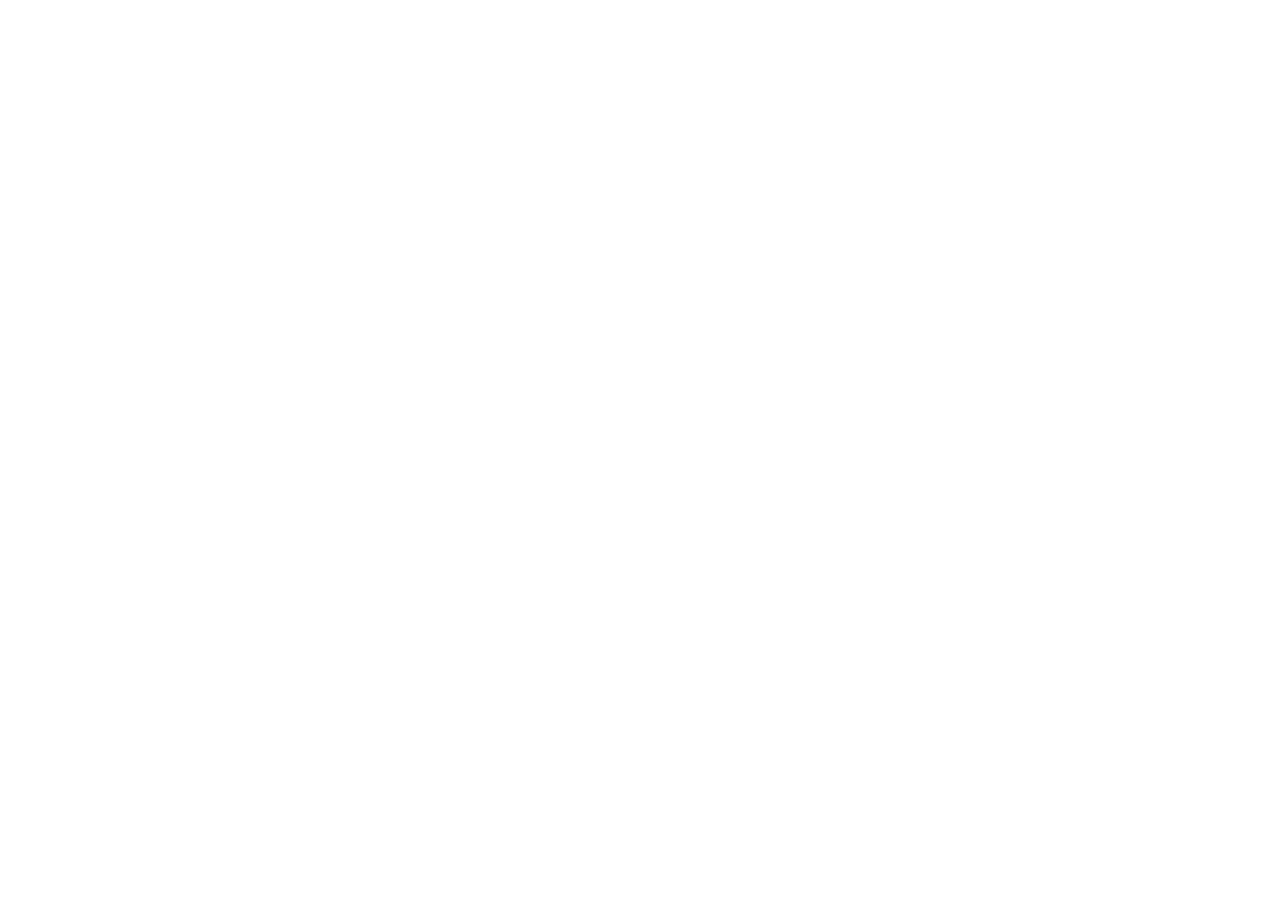
==== index.html @ a15e1811 "Initial commit" ====
<!DOCTYPE html>
<html lang="en">
<head>
    <meta charset="UTF-8">
    <meta http-equiv="X-UA-Compatible" content="IE=edge">
    <meta name="viewport" content="width=device-width, initial-scale=1.0">
    <title>Document</title>
    <link rel="stylesheet" href="css/normalize.css">
    <link href="https://fonts.googleapis.com/css2?family=Open+Sans&family=PT+Sans:wght@400;700&display=swap" rel="stylesheet">
    <link rel="stylesheet" href="css/style.css">

</head>
<body>
    
</body>
</html>
---- css/style.css ----
:root{
    --fuenteHeading: 'PT sans', sans-serif;
    --fuenteParrafos: 'Opens Sans', sans-serif;

    --primario: #784D3C;
    --blanco: #ffffff;
    --negro: #000000;

}

html {
    box-sizing: border-box;
    font-size: 62.5%;/*1 rem = 10px*/
}
*, *:before, *:after {
    box-sizing: inherit;
}

body{
    font-family: var(--fuenteParrafos);
    font-size: 1.6rem;
    line-height: 2;/*interlineado para los blogs*/
}
/*globales*/
.contenedor{
    max-width: 120rem;
    margin: 0 auto;
    width: 90%;
}
*{
    text-decoration: none;
}
h1,h2,h3,h4{
    font-family: var(--fuenteHeading);
}
h1{
    font-size: 4.8rem;
}
h2{
    font-size: 4rem;
}
h3{
    font-size: 3.2rem;
}
h4{
    font-size: 2.8rem;
}
img{
    max-width: 100%;
}
/*utilidades*/
.no-margin{
    margin: 0;
}
.no-padding{
    padding: 0;
}
.centrar-texto{
    text-align: center;
}
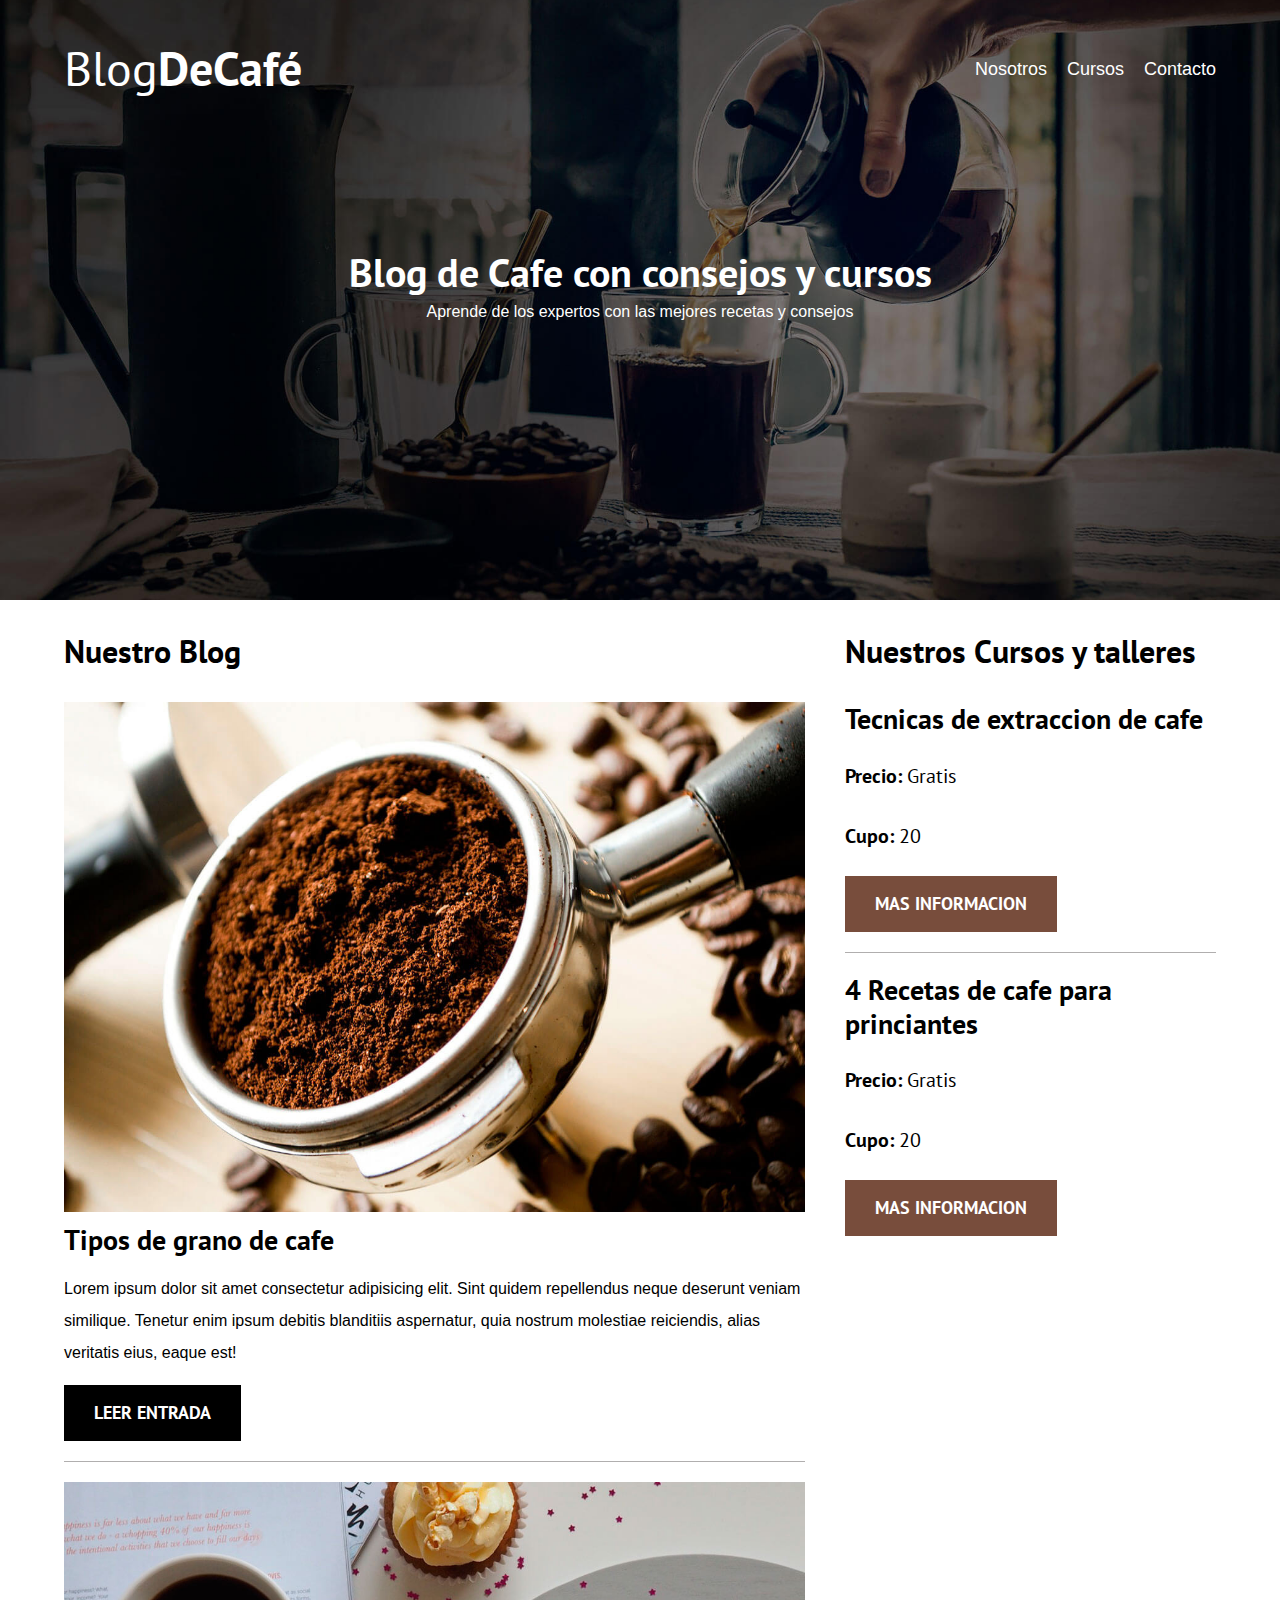
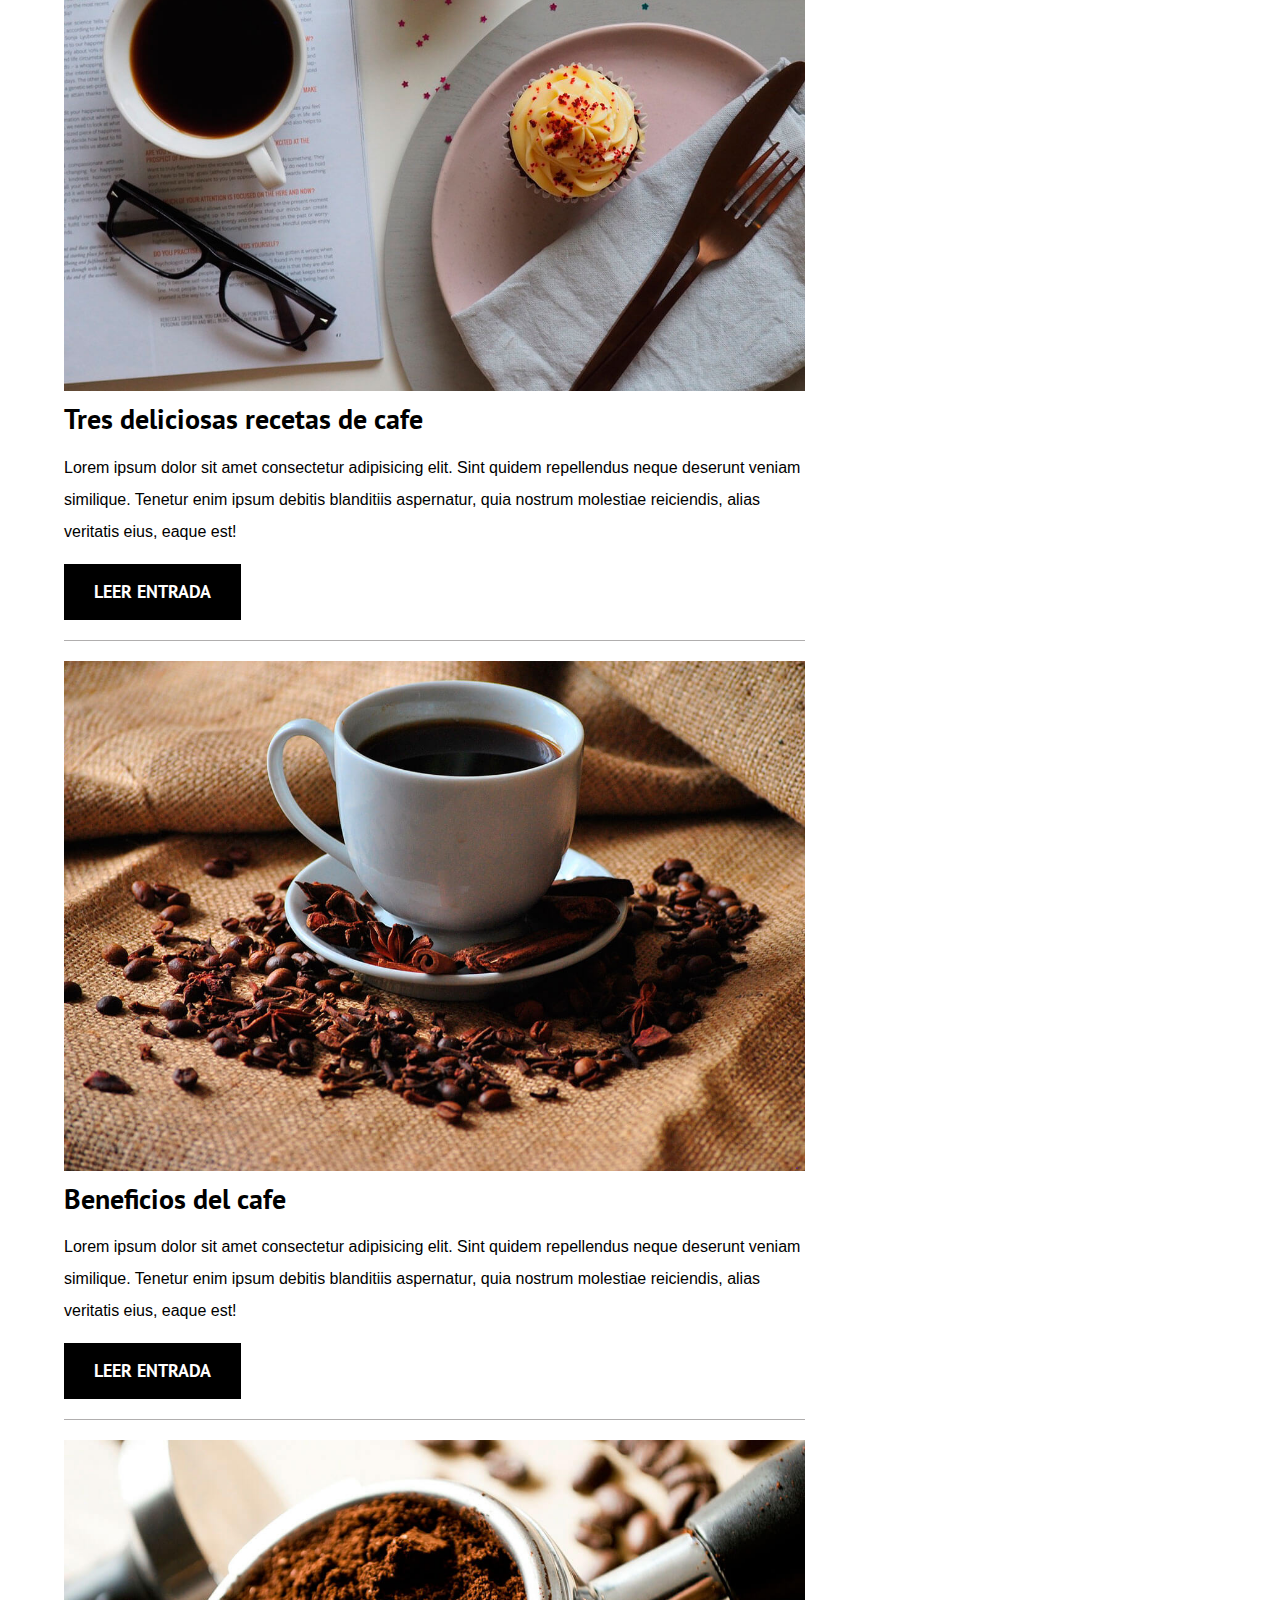
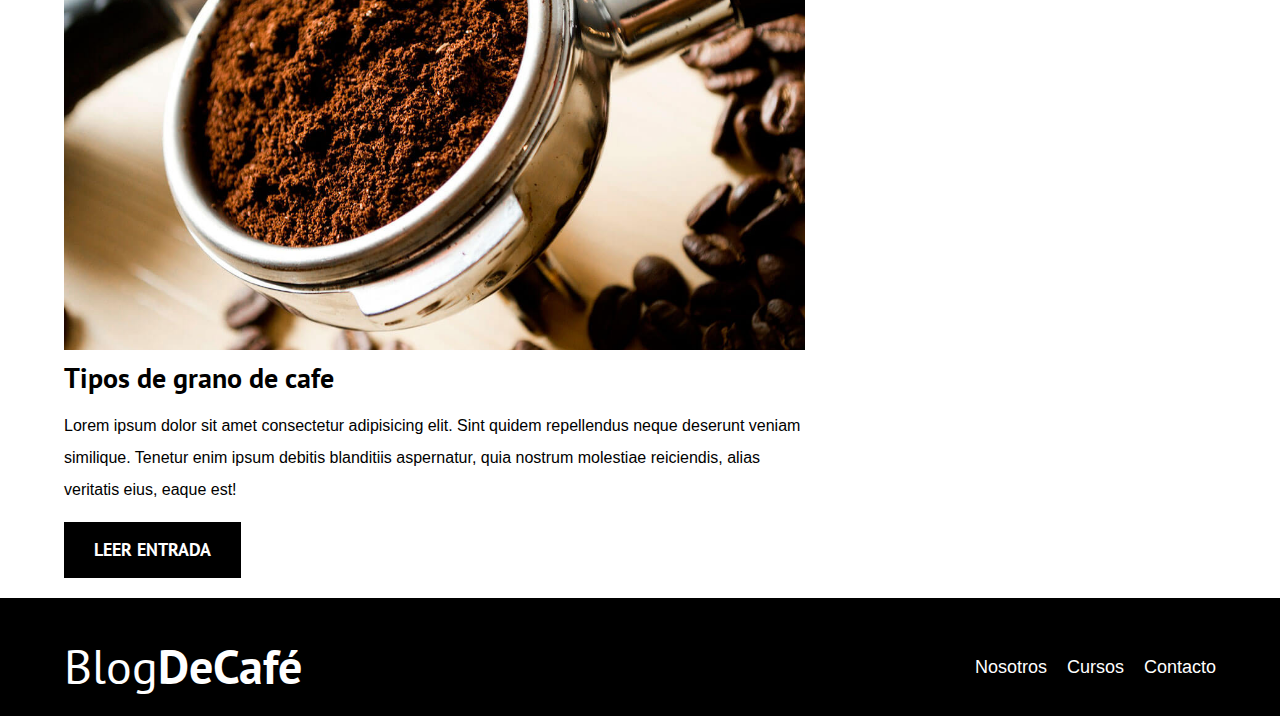
==== commit 9c9ed9a5: "principal section" ====
--- a/index.html
+++ b/index.html
@@ -11,6 +11,111 @@
 
 </head>
 <body>
+    <header class="header">
+        <div class="contenedor">
+            <div class="barra">
+                <a href="index.html" class="logo">
+                    <h1 class="logo__nombre no-margin centrar-texto">Blog<span class="logo__bold">DeCafé</span></h1>
+                </a>
+                
+                <nav class="navegacion">
+                    <a href="nosotros.html" class="navegacion__enlace centrar-texto">Nosotros</a>
+                    <a href="cursos.html" class="navegacion__enlace centrar-texto">Cursos</a>
+                    <a href="contacto.html" class="navegacion__enlace centrar-texto">Contacto</a>
+                </nav>
+            </div>
+        </div>
+        <div class="header__texto">
+            <h2 class="no-margin">Blog de Cafe con consejos y cursos</h2>
+            <p class="no-margin">Aprende de los expertos con las mejores recetas y consejos</p>
+        </div>
+    </header>
+    <div class="contenedor contenido-principal">
+        <main class="blog">
+            <h3 class="">Nuestro Blog</h3>
+            <article class="entrada">
+                <div class="entrada__imagen">
+                    <img src="img/blog1.jpg" alt="imagen blog">
+                </div>
+                <div class="entrada__contenido">
+                    <h4 class="no-margin">Tipos de grano de cafe</h4>
+                    <p>Lorem ipsum dolor sit amet consectetur adipisicing elit. Sint quidem repellendus neque deserunt veniam similique. Tenetur enim ipsum debitis blanditiis aspernatur, quia nostrum molestiae reiciendis, alias veritatis eius, eaque est!</p>
+                    <a href="entrada.html" class="boton boton--primario">leer Entrada</a>
+                </div>
+            </article><!--fin entrada-->
+            <article class="entrada">
+                <div class="entrada__imagen">
+                    <img src="img/blog2.jpg" alt="imagen blog">
+                </div>
+                <div class="entrada__contenido">
+                    <h4 class="no-margin">Tres deliciosas recetas de cafe</h4>
+                    <p>Lorem ipsum dolor sit amet consectetur adipisicing elit. Sint quidem repellendus neque deserunt veniam similique. Tenetur enim ipsum debitis blanditiis aspernatur, quia nostrum molestiae reiciendis, alias veritatis eius, eaque est!</p>
+                    <a href="entrada.html" class="boton boton--primario">leer Entrada</a>
+                </div>
+            </article><!--fin entrada-->
+            <article class="entrada">
+                <div class="entrada__imagen">
+                    <img src="img/blog3.jpg" alt="imagen blog">
+                </div>
+                <div class="entrada__contenido">
+                    <h4 class="no-margin">Beneficios del cafe</h4>
+                    <p>Lorem ipsum dolor sit amet consectetur adipisicing elit. Sint quidem repellendus neque deserunt veniam similique. Tenetur enim ipsum debitis blanditiis aspernatur, quia nostrum molestiae reiciendis, alias veritatis eius, eaque est!</p>
+                    <a href="entrada.html" class="boton boton--primario">leer Entrada</a>
+                </div>
+            </article><!--fin entrada-->
+            <article class="entrada">
+                <div class="entrada__imagen">
+                    <img src="img/blog1.jpg" alt="imagen blog">
+                </div>
+                <div class="entrada__contenido">
+                    <h4 class="no-margin">Tipos de grano de cafe</h4>
+                    <p>Lorem ipsum dolor sit amet consectetur adipisicing elit. Sint quidem repellendus neque deserunt veniam similique. Tenetur enim ipsum debitis blanditiis aspernatur, quia nostrum molestiae reiciendis, alias veritatis eius, eaque est!</p>
+                    <a href="entrada.html" class="boton boton--primario">leer Entrada</a>
+                </div>
+            </article><!--fin entrada-->
+        </main>
+        <aside class="sidebar">
+            <h3 class="">Nuestros Cursos y talleres</h3>
+            <ul class="cursos no-padding">
+                <li class="widget-curso">
+                    <h4 class="no-margin">Tecnicas de extraccion de cafe</h4>
+                    <p class="widget-curso__label">Precio:
+                        <span class="widget-curso__info">Gratis</span>
+                    </p>
+                    <p class="widget-curso__label">Cupo:
+                        <span class="widget-curso__info">20</span>
+                    </p>
+                    <a href="entrada.html" class="boton boton--secundario">Mas informacion</a>
+                </li><!--fin de curso-->
+                <li class="widget-curso">
+                    <h4 class="no-margin">4 Recetas de cafe para princiantes</h4>
+                    <p class="widget-curso__label">Precio:
+                        <span class="widget-curso__info">Gratis</span>
+                    </p>
+                    <p class="widget-curso__label">Cupo:
+                        <span class="widget-curso__info">20</span>
+                    </p>
+                    <a href="entrada.html" class="boton boton--secundario">Mas informacion</a>
+                </li><!--fin de curso-->
+            </ul>
+
+        </aside>
+    </div>
+    <footer class="footer">
+        <div class="contenedor">
+            <div class="barra">
+                <a href="index.html" class="logo">
+                    <h1 class="logo__nombre no-margin centrar-texto">Blog<span class="logo__bold">DeCafé</span></h1>
+                </a>
+                
+                <nav class="navegacion">
+                    <a href="nosotros.html" class="navegacion__enlace centrar-texto">Nosotros</a>
+                    <a href="cursos.html" class="navegacion__enlace centrar-texto">Cursos</a>
+                    <a href="contacto.html" class="navegacion__enlace centrar-texto">Contacto</a>
+                </nav>
+            </div>
+        </div>
+    </footer>
     
 </body>
 </html>--- a/css/style.css
+++ b/css/style.css
@@ -3,6 +3,7 @@
     --fuenteParrafos: 'Opens Sans', sans-serif;
 
     --primario: #784D3C;
+    --gris: #b0aeae;
     --blanco: #ffffff;
     --negro: #000000;
 
@@ -32,6 +33,7 @@
 }
 h1,h2,h3,h4{
     font-family: var(--fuenteHeading);
+    line-height: 1.2;
 }
 h1{
     font-size: 4.8rem;
@@ -58,3 +60,119 @@
 .centrar-texto{
     text-align: center;
 }
+/**header**/
+.header{
+    background-image: url(../img/banner.jpg);
+    background-size: cover;
+    background-repeat: no-repeat;
+    background-position: center center;
+    height: 60rem;
+}
+.header__texto{
+    color: var(--blanco);
+    text-align: center;
+    margin-top: 5rem;
+}
+@media (min-width: 768px){
+    .header__texto{
+        margin-top: 15rem;
+    }
+}
+.barra{
+    padding-top: 4rem;
+}
+@media (min-width: 768px){
+   .barra{
+        display: flex;
+        justify-content: space-between;
+        align-items: center;
+   }
+}
+.logo{
+    color: var(--blanco);
+}
+.logo__nombre{
+    font-weight:normal;
+}
+.logo__bold{
+    font-weight: bold;
+}
+.navegacion__enlace{
+    display: block;
+    font-size: 1.8rem;
+    color: var(--blanco);
+}
+@media (min-width: 768px){
+    .navegacion{
+        display:flex;
+        gap: 2rem;
+    }
+}
+/*coontenido principal*/
+@media (min-width: 768px){
+    .contenido-principal{
+        display: grid;
+        grid-template-columns: 2fr 1fr;
+        column-gap: 4rem;
+    }
+}
+.entrada{
+    border-bottom: 1px solid var(--gris);
+    margin-bottom: 2rem;
+}
+.entrada:last-of-type{
+    border: none;
+    margin-bottom: 0;
+}
+.boton{
+    display: block;
+    font-family: var(--fuenteHeading);
+    color: var(--blanco);
+    text-align: center;
+    padding: 1rem 3rem;
+    font-size: 1.8rem;
+    text-transform: uppercase;
+    font-weight: bold;
+    margin-bottom: 2rem;
+}
+@media (min-width: 768px){
+    .boton{
+        display: inline-block;
+
+    }
+}
+.boton--primario{
+    background-color: var(--negro);
+}
+.boton--secundario{
+    background-color: var(--primario);
+}
+.cursos{
+    list-style: none;
+}
+.widget-curso{
+    border-bottom: 1px solid var(--gris);
+    margin-bottom: 2rem;
+}
+.widget-curso:last-of-type{
+    border: none;
+    margin-bottom: 0;
+}
+.widget-curso__label{
+    font-family: var(--fuenteHeading);
+    font-weight: 700;
+}
+.widget-curso__info{
+    font-weight: 400;
+}
+.widget-curso__label,
+.widget-curso__info{
+    font-size: 2rem;
+}
+
+/*footer*/
+.footer{
+    padding-bottom: 2rem;
+    background-color: var(--negro);
+}
+
